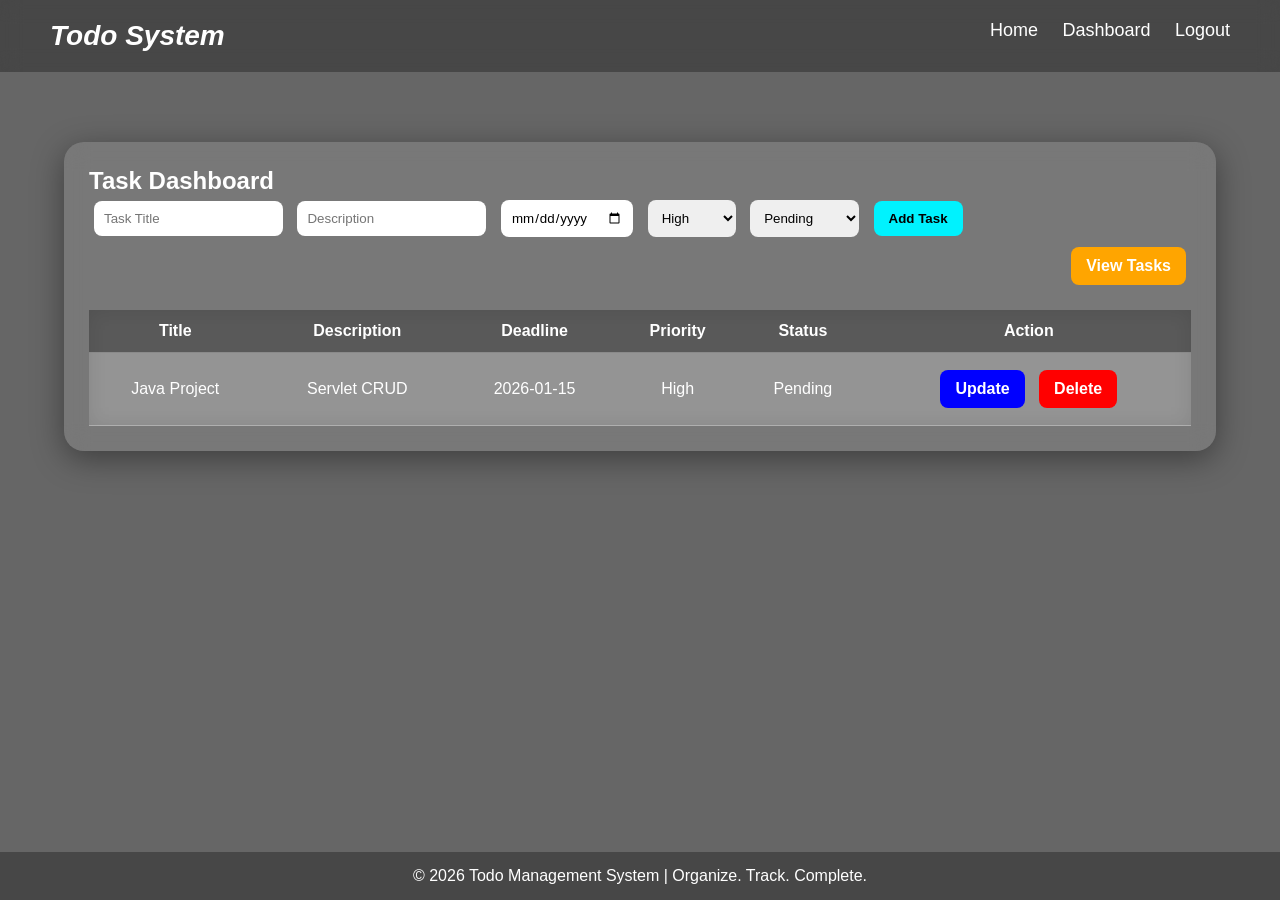
==== src/main/webapp/dashboard.html @ d5182230 "Dao file" ====
<!DOCTYPE html>
<html lang="en">
<head>
<meta charset="UTF-8">
<title>Dashboard | Todo System</title>

<style>

/* ================= BASE ================= */
*{
    margin:0;
    padding:0;
    box-sizing:border-box;
    font-family:Arial, sans-serif;
}

/* ================= BACKGROUND (MATCH INDEX) ================= */
body{
    height:100vh;

    background:
    linear-gradient(rgba(0,0,0,0.6), rgba(0,0,0,0.6)),
    url("https://images.unsplash.com/photo-1506784365847-bbad939e9335");

    background-size:cover;
    background-position:center;
    display:flex;
    flex-direction:column;
    color:white;
}

/* ================= NAVBAR ================= */
.navbar{
    display:flex;
    justify-content:space-between;
    padding:20px 50px;
    background: rgba(0,0,0,0.3);
    backdrop-filter: blur(10px);
}

.logo{
    font-size:28px;
    font-weight:bold;
    font-style:italic;
}

.navbar a{
    color:white;
    text-decoration:none;
    margin-left:20px;
    font-size:18px;
    transition:0.3s;
}

.navbar a:hover{
    color:#00f2fe;
}

/* ================= CONTAINER ================= */
.container{
    flex:1;
    width:90%;
    margin:auto;
    margin-top:20px;
}

/* ================= GLASS CARD ================= */
.card{
	margin-top:50px;
    background: rgba(255,255,255,0.12);
    backdrop-filter: blur(12px);
    padding:25px;
    border-radius:20px;
    box-shadow:0 8px 32px rgba(0,0,0,0.4);
}

/* ================= INPUTS ================= */
input,select{
    padding:10px;
    margin:5px;
    border:none;
    border-radius:8px;
    outline:none;
}

/* ================= BUTTONS ================= */
.btn{
    padding:10px 15px;
    border:none;
    border-radius:8px;
    cursor:pointer;
    font-weight:bold;
    margin:5px;
    text-decoration:none;
    display:inline-block;
    transition:0.3s;
}

/* COLORS */
.add{ background:#00f2fe; color:black; }
.update{ background:blue; color:white; }
.delete{ background:red; color:white; }
.view{ background:orange; color:white; }

/* HOVER */
.btn:hover{
    transform:scale(1.05);
}

/* ================= VIEW BUTTON BAR ================= */
.top-bar{
    display:flex;
    justify-content:flex-end;
    margin-bottom:15px;
}

/* ================= TABLE ================= */
table{
    width:100%;
    border-collapse:collapse;
    background: rgba(255,255,255,0.1);
    backdrop-filter: blur(10px);
    margin-top:20px;
}

th,td{
    padding:12px;
    text-align:center;
    border-bottom:1px solid rgba(255,255,255,0.3);
}

th{
    background: rgba(0,0,0,0.4);
}

/* ================= FOOTER ================= */
footer{
    text-align:center;
    padding:15px;
    background: rgba(0,0,0,0.3);
}

</style>

</head>

<body>

<!-- NAVBAR -->
<div class="navbar">

    <div class="logo">Todo System</div>

    <div>
        <a href="index.html">Home</a>
        <a href="dashboard.html">Dashboard</a>
        <a href="logout">Logout</a>
    </div>

</div>

<!-- MAIN -->
<div class="container">

<div class="card">

    <h2>Task Dashboard</h2>

    <!-- ADD TASK FORM -->
    <form action="addTask" method="post">

        <input type="text" name="title" placeholder="Task Title">
        <input type="text" name="description" placeholder="Description">
        <input type="date" name="deadline">

        <select name="priority">
            <option>High</option>
            <option>Medium</option>
            <option>Low</option>
        </select>

        <select name="status">
            <option>Pending</option>
            <option>In Progress</option>
            <option>Completed</option>
        </select>

        <button class="btn add" type="submit">Add Task</button>

    </form>

    <!-- VIEW BUTTON FIXED TOP RIGHT -->
    <div class="top-bar">
        <a href="viewTask" class="btn view">View Tasks</a>
    </div>

    <!-- TABLE -->
    <table>

        <tr>
            <th>Title</th>
            <th>Description</th>
            <th>Deadline</th>
            <th>Priority</th>
            <th>Status</th>
            <th>Action</th>
        </tr>

        <tr>
            <td>Java Project</td>
            <td>Servlet CRUD</td>
            <td>2026-01-15</td>
            <td>High</td>
            <td>Pending</td>
            <td>
                <a href="updateTask?id=1" class="btn update">Update</a>
                <a href="deleteTask?id=1" class="btn delete">Delete</a>
            </td>
        </tr>

    </table>

</div>

</div>

<!-- FOOTER -->
<footer>
    © 2026 Todo Management System | Organize. Track. Complete.
</footer>

</body>
</html>
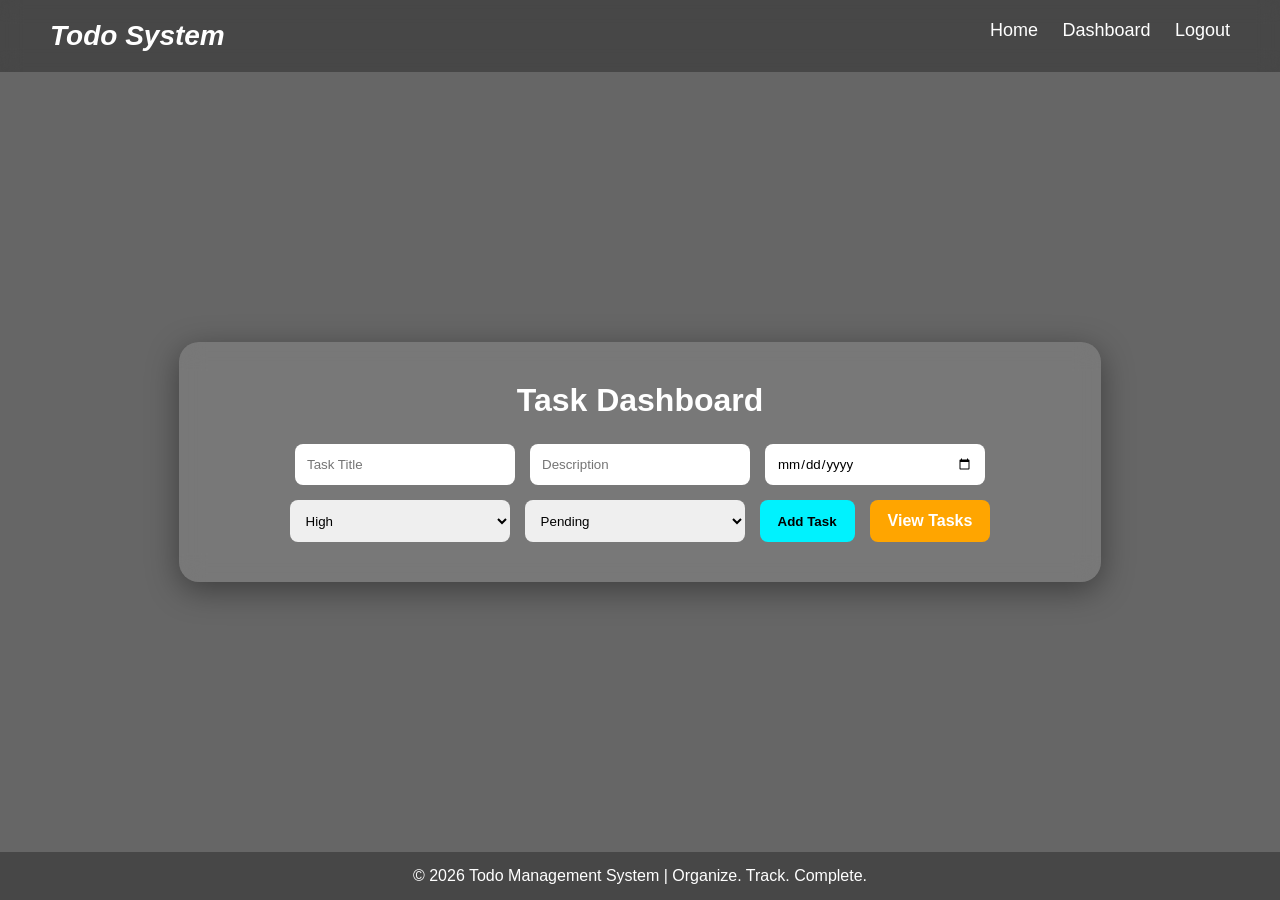
==== commit bec6857a: "servelet file" ====
--- a/src/main/webapp/dashboard.html
+++ b/src/main/webapp/dashboard.html
@@ -14,7 +14,7 @@
     font-family:Arial, sans-serif;
 }
 
-/* ================= BACKGROUND (MATCH INDEX) ================= */
+/* ================= BODY ================= */
 body{
     height:100vh;
 
@@ -61,76 +61,80 @@
     flex:1;
     width:90%;
     margin:auto;
-    margin-top:20px;
-}
-
-/* ================= GLASS CARD ================= */
+    display:flex;
+    justify-content:center;
+    align-items:center;
+}
+
+/* ================= CARD ================= */
 .card{
-	margin-top:50px;
+    width:80%;
+    padding:40px;
+
     background: rgba(255,255,255,0.12);
     backdrop-filter: blur(12px);
-    padding:25px;
+
     border-radius:20px;
+
     box-shadow:0 8px 32px rgba(0,0,0,0.4);
 }
 
-/* ================= INPUTS ================= */
+/* ================= HEADING ================= */
+h2{
+    text-align:center;
+    margin-bottom:25px;
+    font-size:32px;
+}
+
+/* ================= FORM ================= */
+.form-row{
+    display:flex;
+    flex-wrap:wrap;
+    gap:15px;
+    justify-content:center;
+}
+
+/* ================= INPUT ================= */
 input,select{
-    padding:10px;
-    margin:5px;
+    padding:12px;
+    width:220px;
+
     border:none;
     border-radius:8px;
+
     outline:none;
 }
 
-/* ================= BUTTONS ================= */
+/* ================= BUTTON ================= */
 .btn{
-    padding:10px 15px;
+    padding:12px 18px;
+
     border:none;
     border-radius:8px;
+
     cursor:pointer;
+
     font-weight:bold;
-    margin:5px;
     text-decoration:none;
+
     display:inline-block;
+
     transition:0.3s;
 }
 
-/* COLORS */
-.add{ background:#00f2fe; color:black; }
-.update{ background:blue; color:white; }
-.delete{ background:red; color:white; }
-.view{ background:orange; color:white; }
-
-/* HOVER */
 .btn:hover{
     transform:scale(1.05);
 }
 
-/* ================= VIEW BUTTON BAR ================= */
-.top-bar{
-    display:flex;
-    justify-content:flex-end;
-    margin-bottom:15px;
-}
-
-/* ================= TABLE ================= */
-table{
-    width:100%;
-    border-collapse:collapse;
-    background: rgba(255,255,255,0.1);
-    backdrop-filter: blur(10px);
-    margin-top:20px;
-}
-
-th,td{
-    padding:12px;
-    text-align:center;
-    border-bottom:1px solid rgba(255,255,255,0.3);
-}
-
-th{
-    background: rgba(0,0,0,0.4);
+/* ================= COLORS ================= */
+.add{
+    background:#00f2fe;
+    color:black;
+}
+
+.view{
+    background:orange;
+    color:white;
 }
 
 /* ================= FOOTER ================= */
@@ -169,56 +173,51 @@
     <!-- ADD TASK FORM -->
     <form action="addTask" method="post">
 
-        <input type="text" name="title" placeholder="Task Title">
-        <input type="text" name="description" placeholder="Description">
-        <input type="date" name="deadline">
-
-        <select name="priority">
-            <option>High</option>
-            <option>Medium</option>
-            <option>Low</option>
-        </select>
-
-        <select name="status">
-            <option>Pending</option>
-            <option>In Progress</option>
-            <option>Completed</option>
-        </select>
-
-        <button class="btn add" type="submit">Add Task</button>
+        <div class="form-row">
+
+            <input type="text"
+                   name="title"
+                   placeholder="Task Title"
+                   required>
+
+            <input type="text"
+                   name="description"
+                   placeholder="Description"
+                   required>
+
+            <input type="date"
+                   name="deadline"
+                   required>
+
+            <select name="priority">
+
+                <option>High</option>
+                <option>Medium</option>
+                <option>Low</option>
+
+            </select>
+
+            <select name="status">
+
+                <option>Pending</option>
+                <option>In Progress</option>
+                <option>Completed</option>
+
+            </select>
+
+            <!-- ADD BUTTON -->
+            <button class="btn add" type="submit">
+                Add Task
+            </button>
+
+            <!-- VIEW BUTTON -->
+            <a href="viewTask" class="btn view">
+                View Tasks
+            </a>
+
+        </div>
 
     </form>
-
-    <!-- VIEW BUTTON FIXED TOP RIGHT -->
-    <div class="top-bar">
-        <a href="viewTask" class="btn view">View Tasks</a>
-    </div>
-
-    <!-- TABLE -->
-    <table>
-
-        <tr>
-            <th>Title</th>
-            <th>Description</th>
-            <th>Deadline</th>
-            <th>Priority</th>
-            <th>Status</th>
-            <th>Action</th>
-        </tr>
-
-        <tr>
-            <td>Java Project</td>
-            <td>Servlet CRUD</td>
-            <td>2026-01-15</td>
-            <td>High</td>
-            <td>Pending</td>
-            <td>
-                <a href="updateTask?id=1" class="btn update">Update</a>
-                <a href="deleteTask?id=1" class="btn delete">Delete</a>
-            </td>
-        </tr>
-
-    </table>
 
 </div>
 
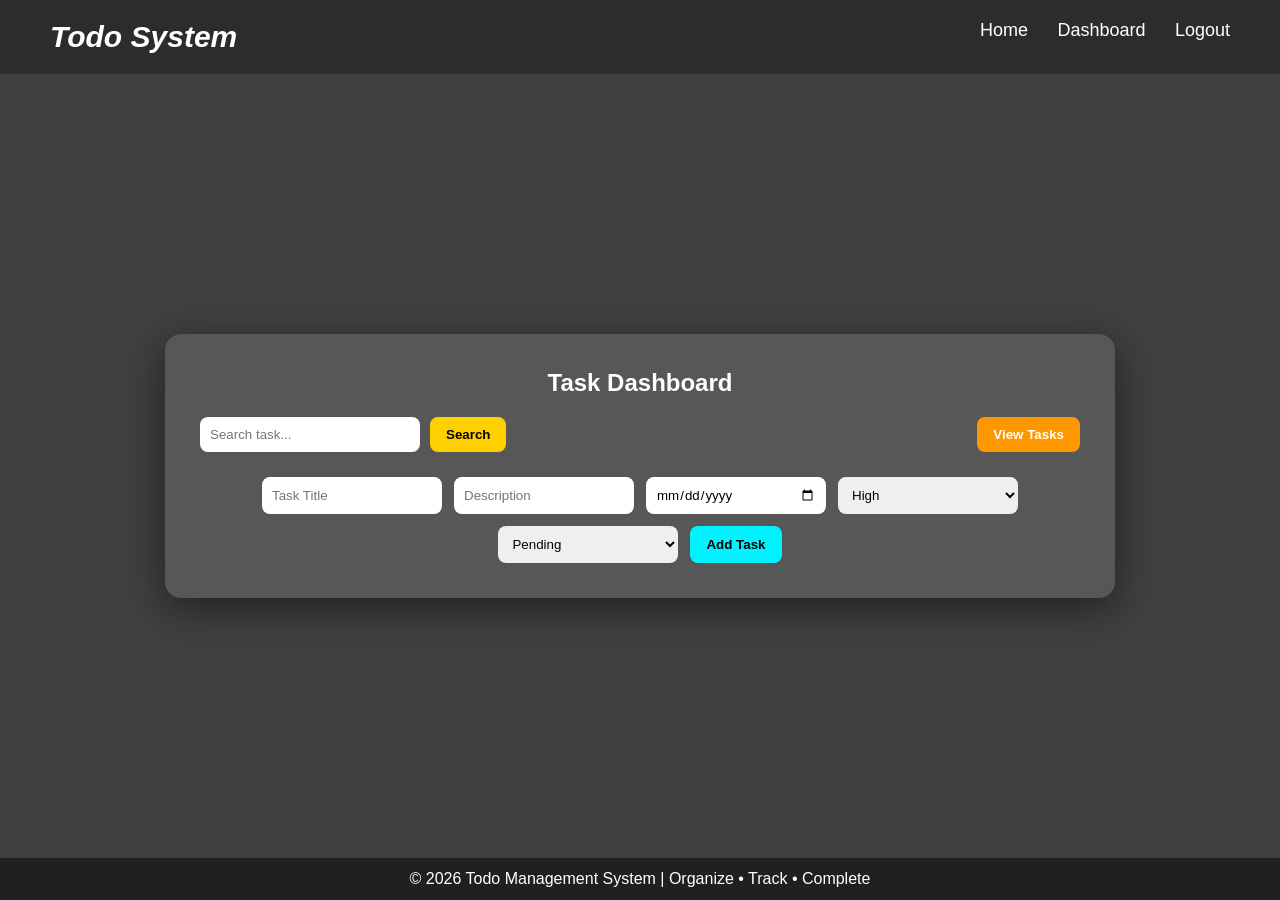
==== commit 20269657: "servelet file" ====
--- a/src/main/webapp/dashboard.html
+++ b/src/main/webapp/dashboard.html
@@ -6,26 +6,26 @@
 
 <style>
 
-/* ================= BASE ================= */
+/* ================= RESET ================= */
 *{
     margin:0;
     padding:0;
     box-sizing:border-box;
-    font-family:Arial, sans-serif;
+    font-family:Segoe UI, Arial, sans-serif;
 }
 
 /* ================= BODY ================= */
 body{
-    height:100vh;
+    min-height:100vh;
+    display:flex;
+    flex-direction:column;
 
     background:
-    linear-gradient(rgba(0,0,0,0.6), rgba(0,0,0,0.6)),
+    linear-gradient(rgba(0,0,0,0.75), rgba(0,0,0,0.75)),
     url("https://images.unsplash.com/photo-1506784365847-bbad939e9335");
 
     background-size:cover;
     background-position:center;
-    display:flex;
-    flex-direction:column;
     color:white;
 }
 
@@ -39,7 +39,8 @@
 }
 
 .logo{
-    font-size:28px;
+    color:white;
+    font-size:30px;
     font-weight:bold;
     font-style:italic;
 }
@@ -47,7 +48,7 @@
 .navbar a{
     color:white;
     text-decoration:none;
-    margin-left:20px;
+    margin-left:25px;
     font-size:18px;
     transition:0.3s;
 }
@@ -56,69 +57,82 @@
     color:#00f2fe;
 }
 
-/* ================= CONTAINER ================= */
-.container{
+/* ================= MAIN CENTER ================= */
+.wrapper{
     flex:1;
-    width:90%;
-    margin:auto;
     display:flex;
     justify-content:center;
     align-items:center;
+    padding:30px;
 }
 
 /* ================= CARD ================= */
 .card{
-    width:80%;
-    padding:40px;
+    width:90%;
+    max-width:950px;
 
     background: rgba(255,255,255,0.12);
     backdrop-filter: blur(12px);
 
-    border-radius:20px;
-
-    box-shadow:0 8px 32px rgba(0,0,0,0.4);
-}
-
-/* ================= HEADING ================= */
+    padding:35px;
+    border-radius:16px;
+    box-shadow:0 10px 40px rgba(0,0,0,0.5);
+}
+
+/* ================= TITLE ================= */
 h2{
     text-align:center;
+    margin-bottom:20px;
+}
+
+/* ================= TOP BAR ================= */
+.top-bar{
+    display:flex;
+    justify-content:space-between;
+    align-items:center;
     margin-bottom:25px;
-    font-size:32px;
-}
-
-/* ================= FORM ================= */
-.form-row{
-    display:flex;
     flex-wrap:wrap;
-    gap:15px;
-    justify-content:center;
-}
-
-/* ================= INPUT ================= */
-input,select{
-    padding:12px;
+    gap:10px;
+}
+
+/* SEARCH */
+.search-form{
+    display:flex;
+    gap:10px;
+}
+
+.search-form input{
+    padding:10px;
     width:220px;
-
     border:none;
     border-radius:8px;
-
+    outline:none;
+}
+
+/* ================= INPUT ROW ================= */
+.form-row{
+    display:flex;
+    flex-wrap:wrap;
+    gap:12px;
+    justify-content:center;
+}
+
+/* INPUT */
+input,select{
+    padding:10px;
+    width:180px;
+    border:none;
+    border-radius:8px;
     outline:none;
 }
 
 /* ================= BUTTON ================= */
 .btn{
-    padding:12px 18px;
-
+    padding:10px 16px;
     border:none;
     border-radius:8px;
-
     cursor:pointer;
-
     font-weight:bold;
-    text-decoration:none;
-
-    display:inline-block;
-
     transition:0.3s;
 }
 
@@ -126,22 +140,39 @@
     transform:scale(1.05);
 }
 
-/* ================= COLORS ================= */
+/* COLORS */
 .add{
     background:#00f2fe;
     color:black;
 }
 
 .view{
-    background:orange;
-    color:white;
-}
-
-/* ================= FOOTER ================= */
+    background:#ff9800;
+    color:white;
+}
+
+.search{
+    background:#ffd000;
+    color:black;
+}
+
+/* ================= FOOTER FIXED BOTTOM ================= */
 footer{
     text-align:center;
-    padding:15px;
-    background: rgba(0,0,0,0.3);
+    padding:12px;
+    background: rgba(0,0,0,0.5);
+}
+
+/* ================= RESPONSIVE ================= */
+@media(max-width:700px){
+    .top-bar{
+        flex-direction:column;
+        align-items:center;
+    }
+
+    .search-form input{
+        width:180px;
+    }
 }
 
 </style>
@@ -152,7 +183,6 @@
 
 <!-- NAVBAR -->
 <div class="navbar">
-
     <div class="logo">Todo System</div>
 
     <div>
@@ -160,60 +190,58 @@
         <a href="dashboard.html">Dashboard</a>
         <a href="logout">Logout</a>
     </div>
-
 </div>
 
-<!-- MAIN -->
-<div class="container">
+<!-- CENTER CONTENT -->
+<div class="wrapper">
 
 <div class="card">
 
     <h2>Task Dashboard</h2>
 
-    <!-- ADD TASK FORM -->
+    <!-- TOP ACTION BAR -->
+    <div class="top-bar">
+
+        <!-- SEARCH -->
+        <form action="searchTask" method="get" class="search-form">
+
+            <input type="text" name="keyword" placeholder="Search task...">
+
+            <button class="btn search" type="submit">Search</button>
+
+        </form>
+
+        <!-- VIEW -->
+        <a href="viewTask">
+            <button class="btn view">View Tasks</button>
+        </a>
+
+    </div>
+
+    <!-- ADD TASK -->
     <form action="addTask" method="post">
 
         <div class="form-row">
 
-            <input type="text"
-                   name="title"
-                   placeholder="Task Title"
-                   required>
-
-            <input type="text"
-                   name="description"
-                   placeholder="Description"
-                   required>
-
-            <input type="date"
-                   name="deadline"
-                   required>
+            <input type="text" name="title" placeholder="Task Title" required>
+
+            <input type="text" name="description" placeholder="Description" required>
+
+            <input type="date" name="deadline" required>
 
             <select name="priority">
-
                 <option>High</option>
                 <option>Medium</option>
                 <option>Low</option>
-
             </select>
 
             <select name="status">
-
                 <option>Pending</option>
                 <option>In Progress</option>
                 <option>Completed</option>
-
             </select>
 
-            <!-- ADD BUTTON -->
-            <button class="btn add" type="submit">
-                Add Task
-            </button>
-
-            <!-- VIEW BUTTON -->
-            <a href="viewTask" class="btn view">
-                View Tasks
-            </a>
+            <button class="btn add" type="submit">Add Task</button>
 
         </div>
 
@@ -223,9 +251,9 @@
 
 </div>
 
-<!-- FOOTER -->
+<!-- FOOTER (BOTTOM) -->
 <footer>
-    © 2026 Todo Management System | Organize. Track. Complete.
+    © 2026 Todo Management System | Organize • Track • Complete
 </footer>
 
 </body>
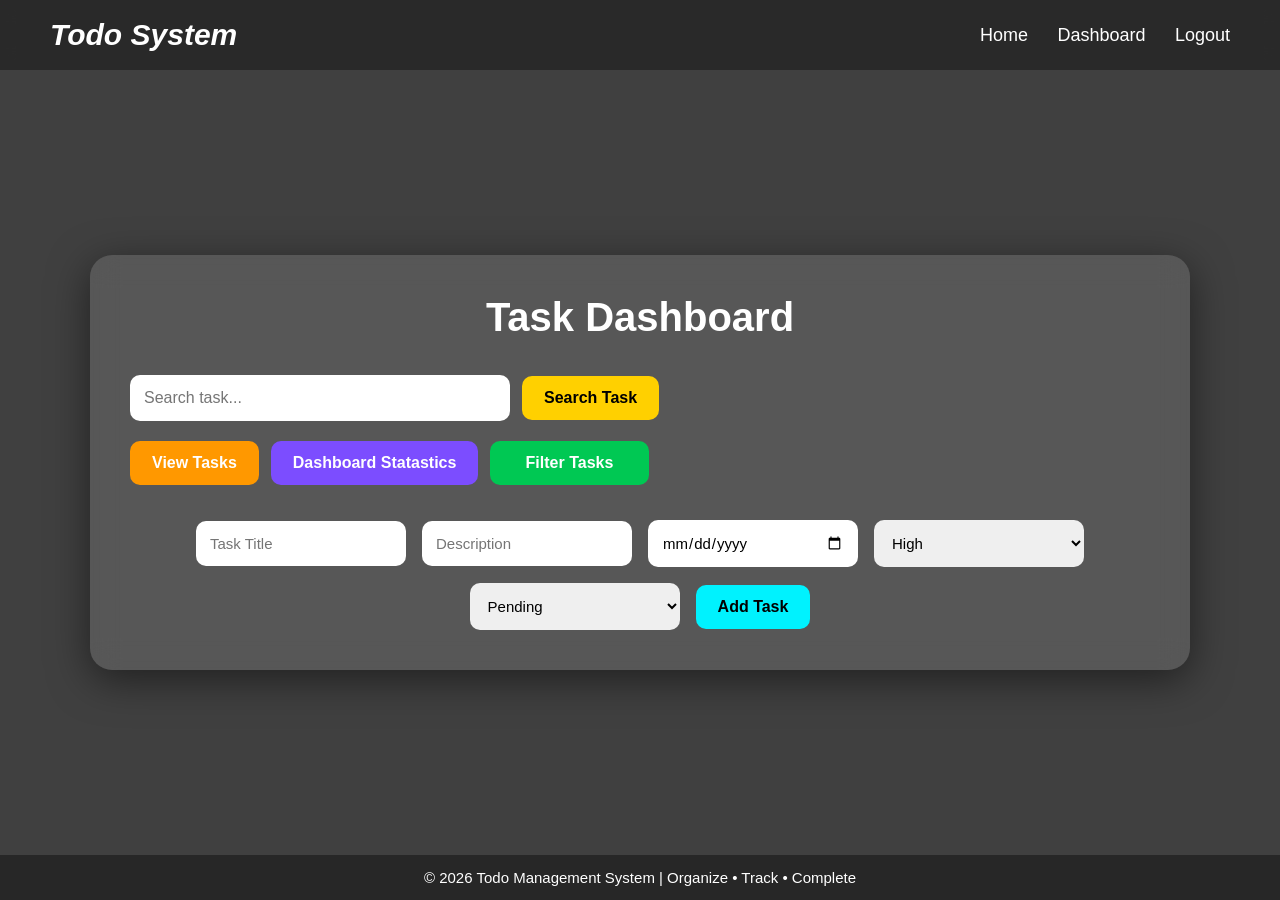
==== commit 3cc378bf: "servelet file" ====
--- a/src/main/webapp/dashboard.html
+++ b/src/main/webapp/dashboard.html
@@ -1,5 +1,6 @@
 <!DOCTYPE html>
 <html lang="en">
+
 <head>
 <meta charset="UTF-8">
 <title>Dashboard | Todo System</title>
@@ -33,13 +34,13 @@
 .navbar{
     display:flex;
     justify-content:space-between;
-    padding:20px 50px;
-    background: rgba(0,0,0,0.3);
-    backdrop-filter: blur(10px);
+    align-items:center;
+    padding:18px 50px;
+    background:rgba(0,0,0,0.35);
+    backdrop-filter:blur(10px);
 }
 
 .logo{
-    color:white;
     font-size:30px;
     font-weight:bold;
     font-style:italic;
@@ -57,7 +58,7 @@
     color:#00f2fe;
 }
 
-/* ================= MAIN CENTER ================= */
+/* ================= CENTER ================= */
 .wrapper{
     flex:1;
     display:flex;
@@ -68,21 +69,23 @@
 
 /* ================= CARD ================= */
 .card{
-    width:90%;
-    max-width:950px;
-
-    background: rgba(255,255,255,0.12);
-    backdrop-filter: blur(12px);
-
-    padding:35px;
-    border-radius:16px;
+    width:95%;
+    max-width:1100px;
+
+    background:rgba(255,255,255,0.12);
+    backdrop-filter:blur(14px);
+
+    padding:40px;
+    border-radius:22px;
+
     box-shadow:0 10px 40px rgba(0,0,0,0.5);
 }
 
 /* ================= TITLE ================= */
 h2{
     text-align:center;
-    margin-bottom:20px;
+    font-size:40px;
+    margin-bottom:35px;
 }
 
 /* ================= TOP BAR ================= */
@@ -90,88 +93,136 @@
     display:flex;
     justify-content:space-between;
     align-items:center;
-    margin-bottom:25px;
+    gap:20px;
     flex-wrap:wrap;
-    gap:10px;
-}
-
-/* SEARCH */
+    margin-bottom:35px;
+}
+
+/* ================= SEARCH ================= */
 .search-form{
     display:flex;
-    gap:10px;
+    align-items:center;
+    gap:12px;
 }
 
 .search-form input{
-    padding:10px;
-    width:220px;
+    width:380px;
+    padding:14px;
     border:none;
-    border-radius:8px;
+    border-radius:10px;
     outline:none;
-}
-
-/* ================= INPUT ROW ================= */
+    font-size:16px;
+}
+
+/* ================= RIGHT BUTTONS ================= */
+.action-buttons{
+    display:flex;
+    align-items:center;
+    gap:12px;
+    flex-wrap:wrap;
+}
+
+/* ================= FORM ================= */
 .form-row{
     display:flex;
     flex-wrap:wrap;
-    gap:12px;
     justify-content:center;
-}
-
-/* INPUT */
-input,select{
-    padding:10px;
-    width:180px;
+    align-items:center;
+    gap:16px;
+}
+
+/* INPUTS */
+.form-row input,
+.form-row select{
+    width:210px;
+    padding:14px;
     border:none;
-    border-radius:8px;
+    border-radius:10px;
     outline:none;
-}
-
-/* ================= BUTTON ================= */
+    font-size:15px;
+}
+
+/* ================= BUTTONS ================= */
 .btn{
-    padding:10px 16px;
+    padding:13px 22px;
     border:none;
-    border-radius:8px;
+    border-radius:10px;
     cursor:pointer;
+    font-size:16px;
     font-weight:bold;
     transition:0.3s;
 }
 
 .btn:hover{
-    transform:scale(1.05);
-}
-
-/* COLORS */
+    transform:translateY(-2px);
+}
+
+/* ================= COLORS ================= */
 .add{
     background:#00f2fe;
     color:black;
 }
 
-.view{
-    background:#ff9800;
-    color:white;
-}
-
 .search{
+
     background:#ffd000;
     color:black;
 }
 
-/* ================= FOOTER FIXED BOTTOM ================= */
+.view{
+
+    background:#ff9800;
+    color:white;
+}
+
+.stats{
+    background:#7c4dff;
+    color:white;
+}
+
+.filter{
+	width:120%;
+    background:#00c853;
+    color:white;
+}
+
+/* ================= FOOTER ================= */
 footer{
     text-align:center;
-    padding:12px;
-    background: rgba(0,0,0,0.5);
+    padding:14px;
+    background:rgba(0,0,0,0.4);
+    font-size:15px;
 }
 
 /* ================= RESPONSIVE ================= */
-@media(max-width:700px){
+@media(max-width:900px){
+
     .top-bar{
         flex-direction:column;
         align-items:center;
     }
 
+    .search-form{
+        width:100%;
+        justify-content:center;
+    }
+
+    .action-buttons{
+        justify-content:center;
+       
+    }
+
+    .form-row{
+        flex-direction:column;
+    }
+
+    .form-row input,
+    .form-row select{
+        width:100%;
+    }
+
     .search-form input{
-        width:180px;
+        width:100%;
     }
 }
 
@@ -181,67 +232,116 @@
 
 <body>
 
-<!-- NAVBAR -->
+<!-- ================= NAVBAR ================= -->
 <div class="navbar">
-    <div class="logo">Todo System</div>
+
+    <div class="logo">
+        Todo System
+    </div>
 
     <div>
         <a href="index.html">Home</a>
         <a href="dashboard.html">Dashboard</a>
         <a href="logout">Logout</a>
     </div>
+
 </div>
 
-<!-- CENTER CONTENT -->
+<!-- ================= MAIN CONTENT ================= -->
 <div class="wrapper">
 
 <div class="card">
 
     <h2>Task Dashboard</h2>
 
-    <!-- TOP ACTION BAR -->
+    <!-- ================= TOP BAR ================= -->
     <div class="top-bar">
 
         <!-- SEARCH -->
         <form action="searchTask" method="get" class="search-form">
 
-            <input type="text" name="keyword" placeholder="Search task...">
-
-            <button class="btn search" type="submit">Search</button>
+            <input type="text"
+                   name="keyword"
+                   placeholder="Search task...">
+
+            <button class="btn search" type="submit">
+                Search Task
+            </button>
 
         </form>
 
-        <!-- VIEW -->
-        <a href="viewTask">
-            <button class="btn view">View Tasks</button>
-        </a>
+        <!-- RIGHT SIDE BUTTONS -->
+        <div class="action-buttons">
+
+            <!-- VIEW TASK -->
+            <a href="viewTask">
+
+                <button class="btn view" type="button">
+                    View Tasks
+                </button>
+
+            </a>
+
+            <!-- DASHBOARD STATS -->
+            <a href="dashboard">
+
+                <button class="btn stats" type="button">
+                    Dashboard Statastics
+                </button>
+
+            </a>
+
+            <!-- FILTER TASK -->
+            <a href="filter.html">
+
+                <button class="btn filter" type="button">
+                    Filter Tasks
+                </button>
+
+            </a>
+
+        </div>
 
     </div>
 
-    <!-- ADD TASK -->
+    <!-- ================= ADD TASK FORM ================= -->
     <form action="addTask" method="post">
 
         <div class="form-row">
 
-            <input type="text" name="title" placeholder="Task Title" required>
-
-            <input type="text" name="description" placeholder="Description" required>
-
-            <input type="date" name="deadline" required>
+            <input type="text"
+                   name="title"
+                   placeholder="Task Title"
+                   required>
+
+            <input type="text"
+                   name="description"
+                   placeholder="Description"
+                   required>
+
+            <input type="date"
+                   name="deadline"
+                   required>
 
             <select name="priority">
+
                 <option>High</option>
                 <option>Medium</option>
                 <option>Low</option>
+
             </select>
 
             <select name="status">
+
                 <option>Pending</option>
                 <option>In Progress</option>
                 <option>Completed</option>
+
             </select>
 
-            <button class="btn add" type="submit">Add Task</button>
+            <button class="btn add" type="submit">
+                Add Task
+            </button>
 
         </div>
 
@@ -251,7 +351,7 @@
 
 </div>
 
-<!-- FOOTER (BOTTOM) -->
+<!-- ================= FOOTER ================= -->
 <footer>
     © 2026 Todo Management System | Organize • Track • Complete
 </footer>
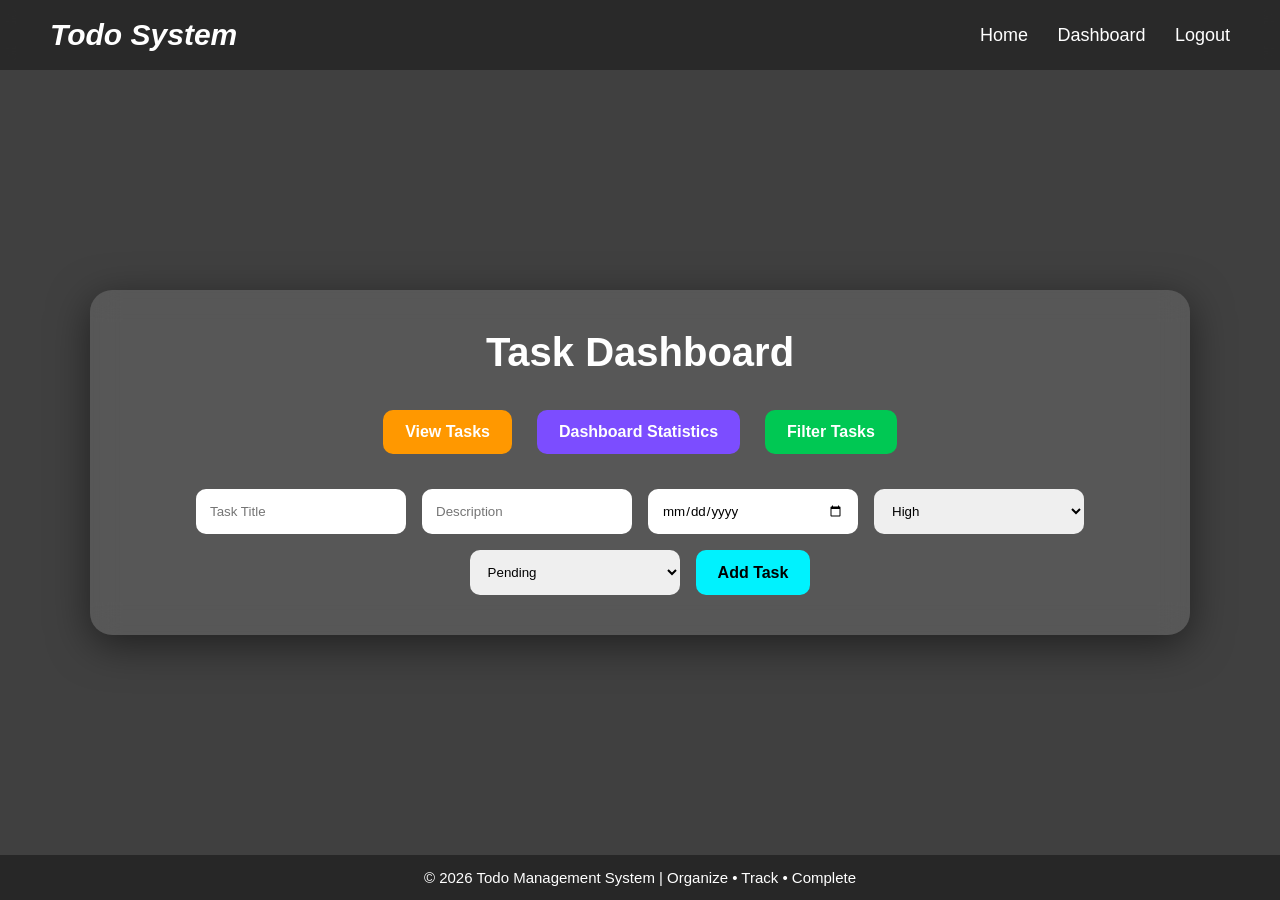
==== commit 27a23825: "servelet file" ====
--- a/src/main/webapp/dashboard.html
+++ b/src/main/webapp/dashboard.html
@@ -7,7 +7,7 @@
 
 <style>
 
-/* ================= RESET ================= */
+/* RESET */
 *{
     margin:0;
     padding:0;
@@ -15,7 +15,7 @@
     font-family:Segoe UI, Arial, sans-serif;
 }
 
-/* ================= BODY ================= */
+/* BODY */
 body{
     min-height:100vh;
     display:flex;
@@ -30,7 +30,7 @@
     color:white;
 }
 
-/* ================= NAVBAR ================= */
+/* NAVBAR */
 .navbar{
     display:flex;
     justify-content:space-between;
@@ -58,7 +58,7 @@
     color:#00f2fe;
 }
 
-/* ================= CENTER ================= */
+/* WRAPPER */
 .wrapper{
     flex:1;
     display:flex;
@@ -67,82 +67,42 @@
     padding:30px;
 }
 
-/* ================= CARD ================= */
+/* CARD */
 .card{
     width:95%;
     max-width:1100px;
-
     background:rgba(255,255,255,0.12);
     backdrop-filter:blur(14px);
-
     padding:40px;
     border-radius:22px;
-
     box-shadow:0 10px 40px rgba(0,0,0,0.5);
 }
 
-/* ================= TITLE ================= */
+/* TITLE */
 h2{
     text-align:center;
     font-size:40px;
     margin-bottom:35px;
 }
 
-/* ================= TOP BAR ================= */
+/* TOP BAR FIX */
 .top-bar{
     display:flex;
-    justify-content:space-between;
-    align-items:center;
-    gap:20px;
+    justify-content:center;
+    align-items:center;
+    margin-bottom:35px;
+}
+
+/* BUTTON CONTAINER */
+.action-buttons{
+    display:flex;
+    justify-content:center;
+    align-items:center;
+    gap:25px;
     flex-wrap:wrap;
-    margin-bottom:35px;
-}
-
-/* ================= SEARCH ================= */
-.search-form{
-    display:flex;
-    align-items:center;
-    gap:12px;
-}
-
-.search-form input{
-    width:380px;
-    padding:14px;
-    border:none;
-    border-radius:10px;
-    outline:none;
-    font-size:16px;
-}
-
-/* ================= RIGHT BUTTONS ================= */
-.action-buttons{
-    display:flex;
-    align-items:center;
-    gap:12px;
-    flex-wrap:wrap;
-}
-
-/* ================= FORM ================= */
-.form-row{
-    display:flex;
-    flex-wrap:wrap;
-    justify-content:center;
-    align-items:center;
-    gap:16px;
-}
-
-/* INPUTS */
-.form-row input,
-.form-row select{
-    width:210px;
-    padding:14px;
-    border:none;
-    border-radius:10px;
-    outline:none;
-    font-size:15px;
-}
-
-/* ================= BUTTONS ================= */
+}
+
+/* BUTTON STYLE */
 .btn{
     padding:13px 22px;
     border:none;
@@ -151,42 +111,38 @@
     font-size:16px;
     font-weight:bold;
     transition:0.3s;
+    text-decoration:none;
+    display:inline-block;
 }
 
 .btn:hover{
     transform:translateY(-2px);
 }
 
-/* ================= COLORS ================= */
-.add{
-    background:#00f2fe;
-    color:black;
-}
-
-.search{
-
-    background:#ffd000;
-    color:black;
-}
-
-.view{
-
-    background:#ff9800;
-    color:white;
-}
-
-.stats{
-    background:#7c4dff;
-    color:white;
-}
-
-.filter{
-	width:120%;
-    background:#00c853;
-    color:white;
-}
-
-/* ================= FOOTER ================= */
+/* COLORS */
+.view{background:#ff9800;color:white;}
+.stats{background:#7c4dff;color:white;}
+.filter{background:#00c853;color:white;}
+.add{background:#00f2fe;color:black;}
+
+/* FORM */
+.form-row{
+    display:flex;
+    flex-wrap:wrap;
+    gap:16px;
+    justify-content:center;
+}
+
+.form-row input,
+.form-row select{
+    width:210px;
+    padding:14px;
+    border:none;
+    border-radius:10px;
+    outline:none;
+}
+
+/* FOOTER */
 footer{
     text-align:center;
     padding:14px;
@@ -194,50 +150,16 @@
     font-size:15px;
 }
 
-/* ================= RESPONSIVE ================= */
-@media(max-width:900px){
-
-    .top-bar{
-        flex-direction:column;
-        align-items:center;
-    }
-
-    .search-form{
-        width:100%;
-        justify-content:center;
-    }
-
-    .action-buttons{
-        justify-content:center;
-       
-    }
-
-    .form-row{
-        flex-direction:column;
-    }
-
-    .form-row input,
-    .form-row select{
-        width:100%;
-    }
-
-    .search-form input{
-        width:100%;
-    }
-}
-
 </style>
 
 </head>
 
 <body>
 
-<!-- ================= NAVBAR ================= -->
+<!-- NAVBAR -->
 <div class="navbar">
 
-    <div class="logo">
-        Todo System
-    </div>
+    <div class="logo">Todo System</div>
 
     <div>
         <a href="index.html">Home</a>
@@ -247,101 +169,50 @@
 
 </div>
 
-<!-- ================= MAIN CONTENT ================= -->
+<!-- MAIN -->
 <div class="wrapper">
 
 <div class="card">
 
     <h2>Task Dashboard</h2>
 
-    <!-- ================= TOP BAR ================= -->
+    <!-- BUTTONS (CENTERED CLEAN UI) -->
     <div class="top-bar">
 
-        <!-- SEARCH -->
-        <form action="searchTask" method="get" class="search-form">
-
-            <input type="text"
-                   name="keyword"
-                   placeholder="Search task...">
-
-            <button class="btn search" type="submit">
-                Search Task
-            </button>
-
-        </form>
-
-        <!-- RIGHT SIDE BUTTONS -->
         <div class="action-buttons">
 
-            <!-- VIEW TASK -->
-            <a href="viewTask">
-
-                <button class="btn view" type="button">
-                    View Tasks
-                </button>
-
-            </a>
-
-            <!-- DASHBOARD STATS -->
-            <a href="dashboard">
-
-                <button class="btn stats" type="button">
-                    Dashboard Statastics
-                </button>
-
-            </a>
-
-            <!-- FILTER TASK -->
-            <a href="filter.html">
-
-                <button class="btn filter" type="button">
-                    Filter Tasks
-                </button>
-
-            </a>
+            <a href="viewTask" class="btn view">View Tasks</a>
+
+            <a href="dashboard" class="btn stats">Dashboard Statistics</a>
+
+            <a href="filter.html" class="btn filter">Filter Tasks</a>
 
         </div>
 
     </div>
 
-    <!-- ================= ADD TASK FORM ================= -->
+    <!-- ADD TASK -->
     <form action="addTask" method="post">
 
         <div class="form-row">
 
-            <input type="text"
-                   name="title"
-                   placeholder="Task Title"
-                   required>
-
-            <input type="text"
-                   name="description"
-                   placeholder="Description"
-                   required>
-
-            <input type="date"
-                   name="deadline"
-                   required>
+            <input type="text" name="title" placeholder="Task Title" required>
+            <input type="text" name="description" placeholder="Description" required>
+            <input type="date" name="deadline" required>
 
             <select name="priority">
-
                 <option>High</option>
                 <option>Medium</option>
                 <option>Low</option>
-
             </select>
 
             <select name="status">
-
                 <option>Pending</option>
                 <option>In Progress</option>
                 <option>Completed</option>
-
             </select>
 
-            <button class="btn add" type="submit">
-                Add Task
-            </button>
+            <button class="btn add" type="submit">Add Task</button>
 
         </div>
 
@@ -351,9 +222,8 @@
 
 </div>
 
-<!-- ================= FOOTER ================= -->
 <footer>
-    © 2026 Todo Management System | Organize • Track • Complete
+© 2026 Todo Management System | Organize • Track • Complete
 </footer>
 
 </body>
